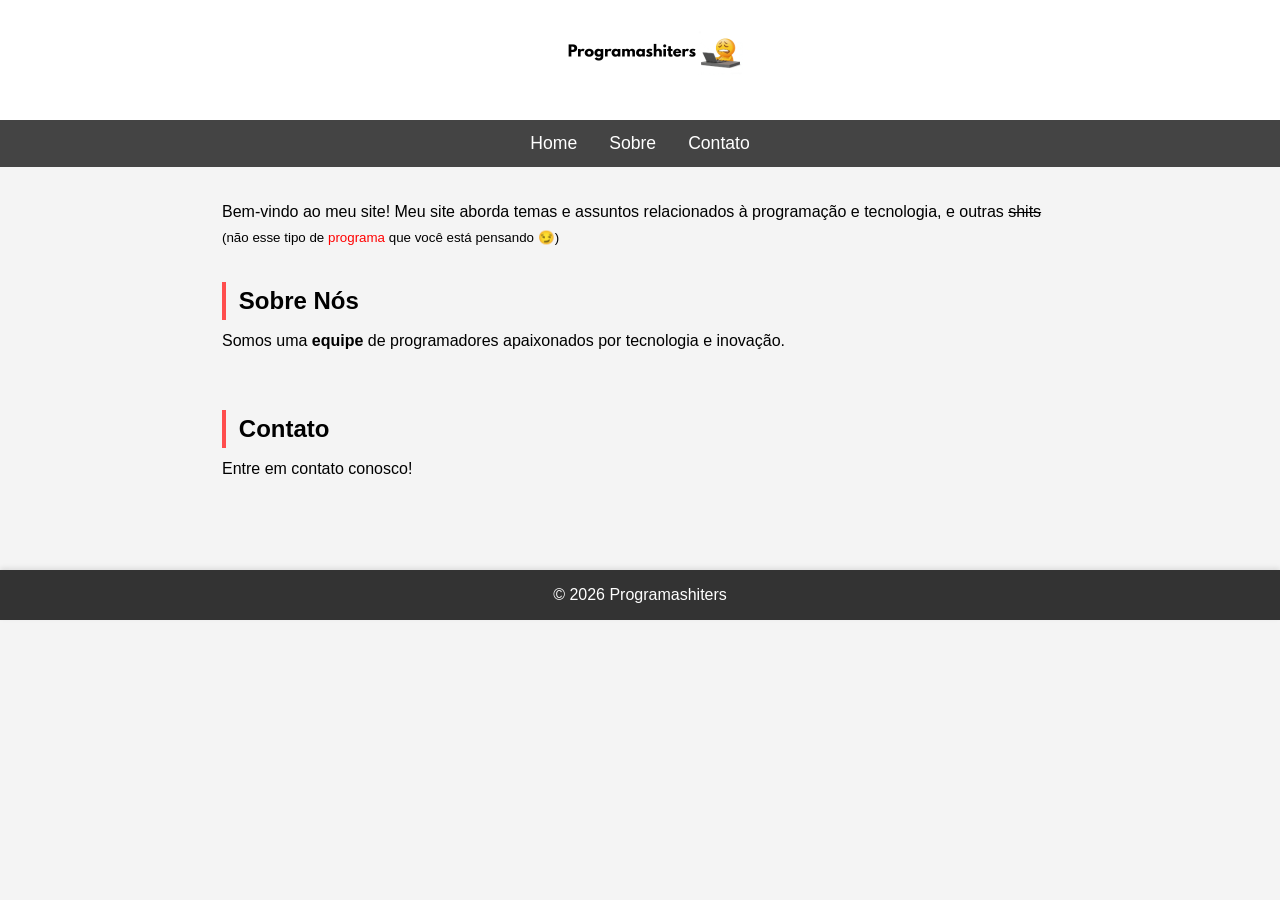
==== index.html @ b4b60bb1 "Initial commit" ====
<!DOCTYPE html>
<html lang="pt-BR">

<head>
    <meta charset="UTF-8">
    <meta name="viewport" content="width=device-width, initial-scale=1.0">
    <title>Programashiters</title>

    <style>
        * {
            margin: 0;
            padding: 0;
            box-sizing: border-box;
        }

        body {
            font-family: Arial, sans-serif;
            background-color: #f4f4f4;
        }

        /* HEADER */
        header {
            background-color: #ffffff;
            display: flex;
            justify-content: center;
            align-items: center;
            height: 120px;
            box-shadow: 0 2px 5px rgba(0, 0, 0, 0.1);
        }

        .logo img {
            max-height: 100px;
            width: auto;
            object-fit: contain;
        }

        /* MENU */
        nav {
            background-color: #444;
        }

        nav ul {
            list-style: none;
            display: flex;
            justify-content: center;
            flex-wrap: wrap;
        }

        nav li {
            margin: 0.8rem 1rem;
        }

        nav a {
            color: white;
            text-decoration: none;
            font-size: 1.1rem;
            transition: 0.3s;
        }

        nav a:hover {
            color: #ff4d4d;
        }

        /* CONTEÚDO */
        main {
            padding: 2rem;
            max-width: 900px;
            margin: auto;
            line-height: 1.6;
        }

        h2 {
            margin-top: 2rem;
            margin-bottom: 0.5rem;
            border-left: 4px solid #ff4d4d;
            padding-left: 0.8rem;
            transition: 0.3s;
        }

        h2:hover {
            padding-left: 1.2rem;
        }

        .vermelho {
            color: red;
        }

        article, section {
            border-bottom: 1px solid #ddd;
            padding-bottom: 1.5rem;
        }

        article:last-of-type, section:last-of-type {
            border-bottom: none;
        }

        /* FOOTER */
        footer {
            text-align: center;
            padding: 1rem;
            background-color: #333;
            color: white;
            margin-top: 2rem;
            box-shadow: 0 -2px 5px rgba(0, 0, 0, 0.1);
        }
    </style>
</head>

<body>

    <header>
        <div class="logo">
            <img src="logo.png" alt="Logo Programashiters">
        </div>
    </header>

    <nav>
        <ul>
            <li><a href="#home">Home</a></li>
            <li><a href="#sobre">Sobre</a></li>
            <li><a href="#contato">Contato</a></li>
        </ul>
    </nav>

    <main id="home">
        <p>
            Bem-vindo ao meu site! Meu site aborda temas e assuntos relacionados à programação e tecnologia,
            e outras <s>shits</s>
            <small>(não esse tipo de <span class="vermelho">programa</span> que você está pensando 😏)</small>
        </p>

        <article id="sobre">
            <h2>Sobre Nós</h2>
            <p>Somos uma <strong>equipe</strong> de programadores apaixonados por tecnologia e inovação.</p>
        </article>

        <section id="contato">
            <h2>Contato</h2>
            <p>Entre em contato conosco!</p>
        </section>
    </main>

    <footer>
        <p>&copy; 2026 Programashiters</p>
    </footer>

</body>

</html>
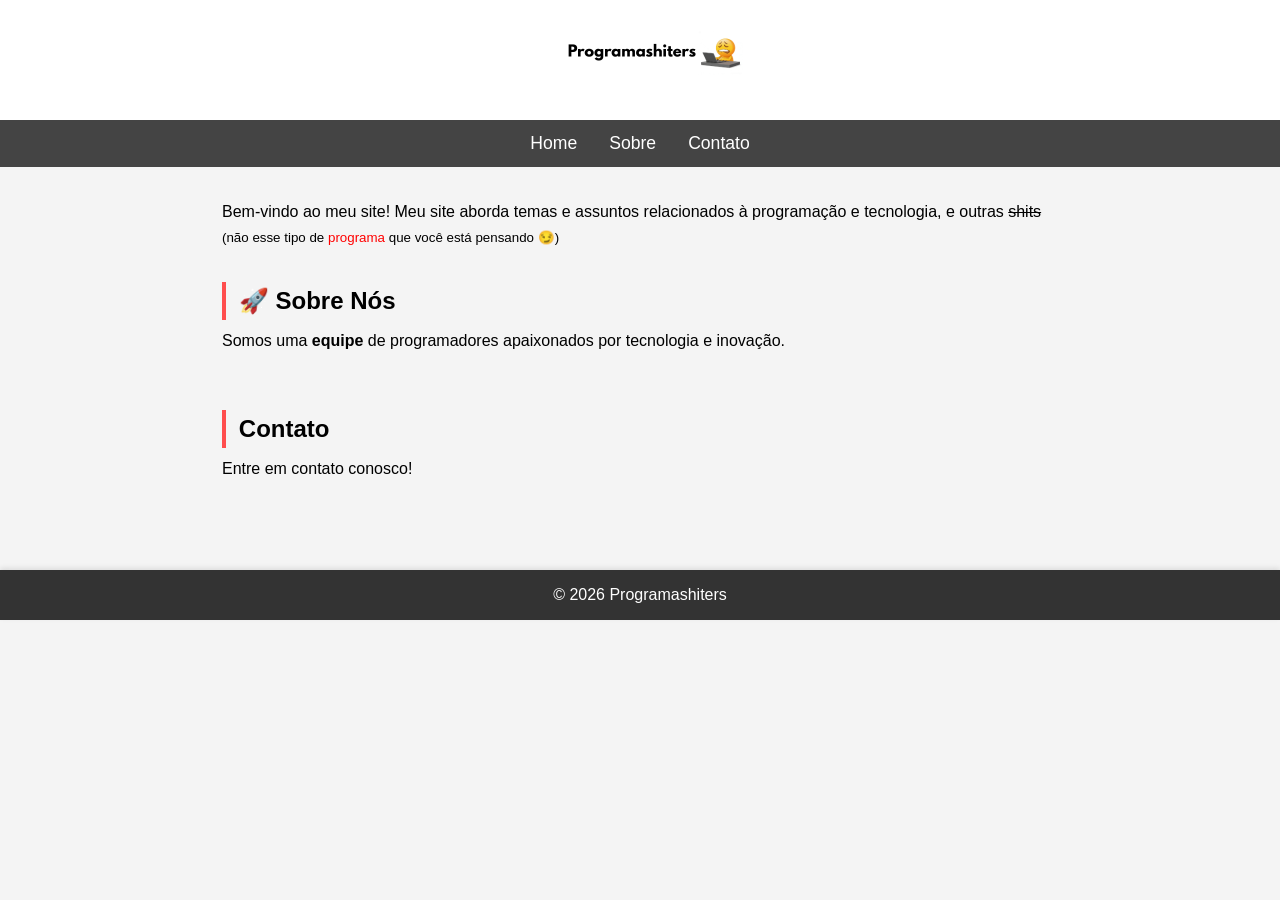
==== commit ae66ee50: "Manter apenas index.html e adicionar emoji" ====
--- a/index.html
+++ b/index.html
@@ -130,7 +130,7 @@
         </p>
 
         <article id="sobre">
-            <h2>Sobre Nós</h2>
+            <h2>🚀 Sobre Nós</h2>
             <p>Somos uma <strong>equipe</strong> de programadores apaixonados por tecnologia e inovação.</p>
         </article>
 
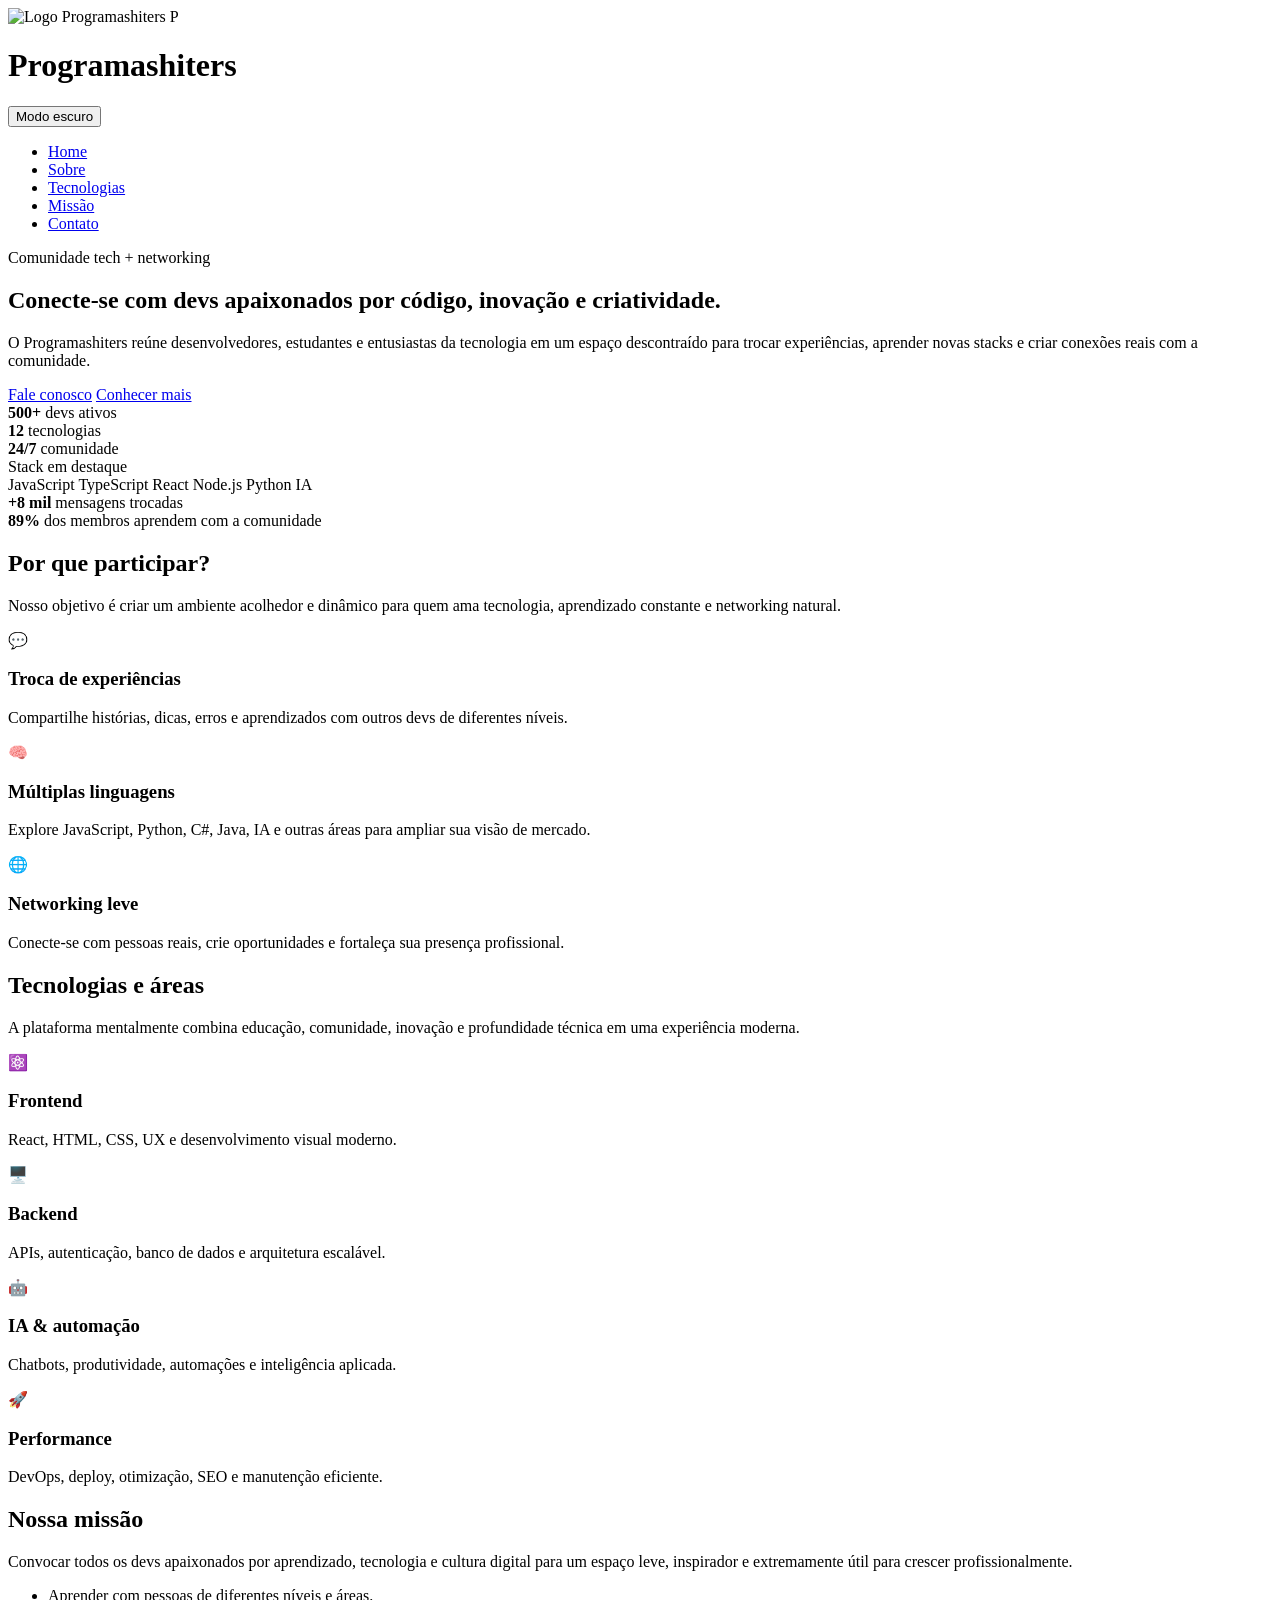
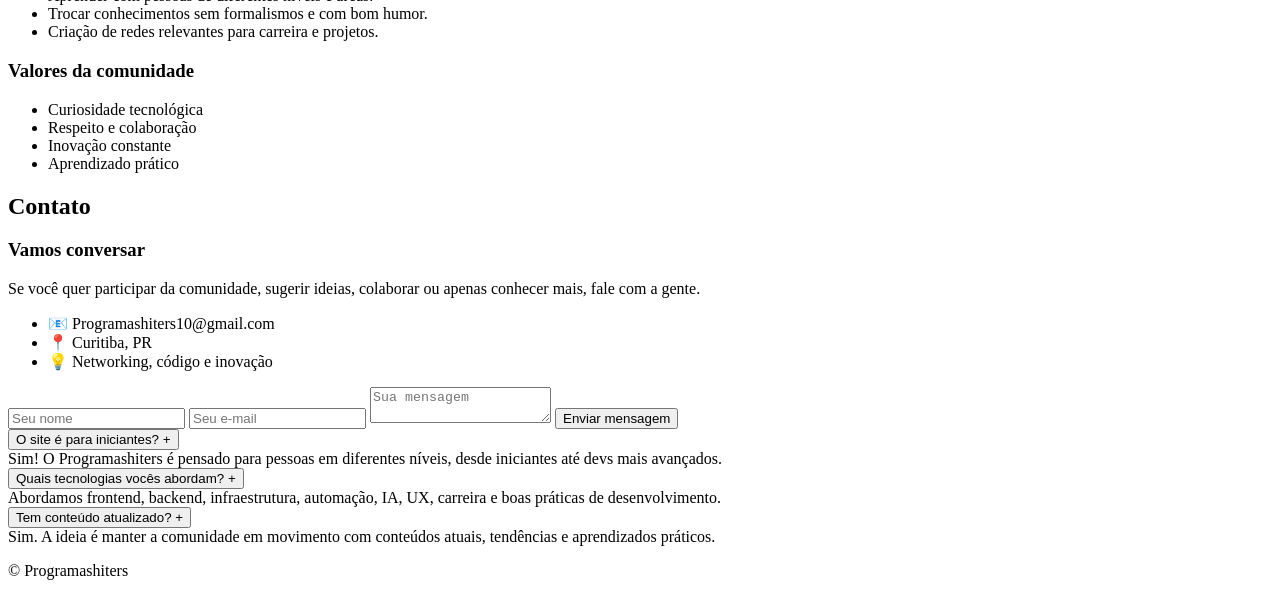
==== commit 60edc549: "Refactor index.html structure and add styles" ====
--- a/index.html
+++ b/index.html
@@ -5,145 +5,248 @@
     <meta charset="UTF-8">
     <meta name="viewport" content="width=device-width, initial-scale=1.0">
     <title>Programashiters</title>
-
-    <style>
-        * {
-            margin: 0;
-            padding: 0;
-            box-sizing: border-box;
-        }
-
-        body {
-            font-family: Arial, sans-serif;
-            background-color: #f4f4f4;
-        }
-
-        /* HEADER */
-        header {
-            background-color: #ffffff;
-            display: flex;
-            justify-content: center;
-            align-items: center;
-            height: 120px;
-            box-shadow: 0 2px 5px rgba(0, 0, 0, 0.1);
-        }
-
-        .logo img {
-            max-height: 100px;
-            width: auto;
-            object-fit: contain;
-        }
-
-        /* MENU */
-        nav {
-            background-color: #444;
-        }
-
-        nav ul {
-            list-style: none;
-            display: flex;
-            justify-content: center;
-            flex-wrap: wrap;
-        }
-
-        nav li {
-            margin: 0.8rem 1rem;
-        }
-
-        nav a {
-            color: white;
-            text-decoration: none;
-            font-size: 1.1rem;
-            transition: 0.3s;
-        }
-
-        nav a:hover {
-            color: #ff4d4d;
-        }
-
-        /* CONTEÚDO */
-        main {
-            padding: 2rem;
-            max-width: 900px;
-            margin: auto;
-            line-height: 1.6;
-        }
-
-        h2 {
-            margin-top: 2rem;
-            margin-bottom: 0.5rem;
-            border-left: 4px solid #ff4d4d;
-            padding-left: 0.8rem;
-            transition: 0.3s;
-        }
-
-        h2:hover {
-            padding-left: 1.2rem;
-        }
-
-        .vermelho {
-            color: red;
-        }
-
-        article, section {
-            border-bottom: 1px solid #ddd;
-            padding-bottom: 1.5rem;
-        }
-
-        article:last-of-type, section:last-of-type {
-            border-bottom: none;
-        }
-
-        /* FOOTER */
-        footer {
-            text-align: center;
-            padding: 1rem;
-            background-color: #333;
-            color: white;
-            margin-top: 2rem;
-            box-shadow: 0 -2px 5px rgba(0, 0, 0, 0.1);
-        }
-    </style>
+    <link rel="stylesheet" href="index.css">
 </head>
 
 <body>
-
-    <header>
-        <div class="logo">
-            <img src="logo.png" alt="Logo Programashiters">
+    <header class="site-header">
+        <div class="container header-inner">
+            <div class="title-logo">
+                <div class="logo" aria-label="Logo Programashiters">
+                    <img src="logo.webp" alt="Logo Programashiters">
+                    <span class="logo-fallback">P</span>
+                </div>
+                <h1>Programashiters</h1>
+            </div>
+
+            <button class="toggle-button" type="button" aria-label="Alternar tema">
+                Modo escuro
+            </button>
         </div>
     </header>
 
-    <nav>
-        <ul>
-            <li><a href="#home">Home</a></li>
-            <li><a href="#sobre">Sobre</a></li>
-            <li><a href="#contato">Contato</a></li>
-        </ul>
+    <nav class="main-nav">
+        <div class="container">
+            <ul>
+                <li><a href="#home">Home</a></li>
+                <li><a href="#sobre">Sobre</a></li>
+                <li><a href="#tecnologias">Tecnologias</a></li>
+                <li><a href="#missao">Missão</a></li>
+                <li><a href="#contato">Contato</a></li>
+            </ul>
+        </div>
     </nav>
 
-    <main id="home">
-        <p>
-            Bem-vindo ao meu site! Meu site aborda temas e assuntos relacionados à programação e tecnologia,
-            e outras <s>shits</s>
-            <small>(não esse tipo de <span class="vermelho">programa</span> que você está pensando 😏)</small>
-        </p>
-
-        <article id="sobre">
-            <h2>🚀 Sobre Nós</h2>
-            <p>Somos uma <strong>equipe</strong> de programadores apaixonados por tecnologia e inovação.</p>
-        </article>
-
-        <section id="contato">
-            <h2>Contato</h2>
-            <p>Entre em contato conosco!</p>
+    <main id="home" class="container">
+        <section class="hero">
+            <div class="hero-copy">
+                <span class="eyebrow">Comunidade tech + networking</span>
+                <h2>Conecte-se com devs apaixonados por código, inovação e criatividade.</h2>
+                <p>
+                    O Programashiters reúne desenvolvedores, estudantes e entusiastas da tecnologia em um espaço
+                    descontraído para trocar experiências, aprender novas stacks e criar conexões reais com a comunidade.
+                </p>
+
+                <div class="action-row">
+                    <a href="#contato" class="primary-btn">Fale conosco</a>
+                    <a href="#sobre" class="secondary-btn">Conhecer mais</a>
+                </div>
+
+                <div class="stats">
+                    <div class="stat">
+                        <strong>500+</strong>
+                        <span>devs ativos</span>
+                    </div>
+                    <div class="stat">
+                        <strong>12</strong>
+                        <span>tecnologias</span>
+                    </div>
+                    <div class="stat">
+                        <strong>24/7</strong>
+                        <span>comunidade</span>
+                    </div>
+                </div>
+            </div>
+
+            <div class="hero-panel">
+                <div class="mini-panel-header">
+                    <span>Stack em destaque</span>
+                    <span class="dot"></span>
+                </div>
+
+                <div class="stack-badges">
+                    <span>JavaScript</span>
+                    <span>TypeScript</span>
+                    <span>React</span>
+                    <span>Node.js</span>
+                    <span>Python</span>
+                    <span>IA</span>
+                </div>
+
+                <div class="info-card-group">
+                    <div class="info-card">
+                        <strong>+8 mil</strong>
+                        <span>mensagens trocadas</span>
+                    </div>
+                    <div class="info-card">
+                        <strong>89%</strong>
+                        <span>dos membros aprendem com a comunidade</span>
+                    </div>
+                </div>
+            </div>
+        </section>
+
+        <section id="sobre" class="page-section">
+            <h2 class="section-title">Por que participar?</h2>
+            <p class="section-copy">
+                Nosso objetivo é criar um ambiente acolhedor e dinâmico para quem ama tecnologia, aprendizado constante e networking natural.
+            </p>
+
+            <div class="feature-grid">
+                <article class="feature-card">
+                    <div class="icon">💬</div>
+                    <h3>Troca de experiências</h3>
+                    <p>Compartilhe histórias, dicas, erros e aprendizados com outros devs de diferentes níveis.</p>
+                </article>
+
+                <article class="feature-card">
+                    <div class="icon">🧠</div>
+                    <h3>Múltiplas linguagens</h3>
+                    <p>Explore JavaScript, Python, C#, Java, IA e outras áreas para ampliar sua visão de mercado.</p>
+                </article>
+
+                <article class="feature-card">
+                    <div class="icon">🌐</div>
+                    <h3>Networking leve</h3>
+                    <p>Conecte-se com pessoas reais, crie oportunidades e fortaleça sua presença profissional.</p>
+                </article>
+            </div>
+        </section>
+
+        <section id="tecnologias" class="page-section">
+            <h2 class="section-title">Tecnologias e áreas</h2>
+            <p class="section-copy">
+                A plataforma mentalmente combina educação, comunidade, inovação e profundidade técnica em uma experiência moderna.
+            </p>
+
+            <div class="tech-grid">
+                <article class="tech-card">
+                    <div class="tech-icon">⚛️</div>
+                    <h3>Frontend</h3>
+                    <p>React, HTML, CSS, UX e desenvolvimento visual moderno.</p>
+                </article>
+
+                <article class="tech-card">
+                    <div class="tech-icon">🖥️</div>
+                    <h3>Backend</h3>
+                    <p>APIs, autenticação, banco de dados e arquitetura escalável.</p>
+                </article>
+
+                <article class="tech-card">
+                    <div class="tech-icon">🤖</div>
+                    <h3>IA & automação</h3>
+                    <p>Chatbots, produtividade, automações e inteligência aplicada.</p>
+                </article>
+
+                <article class="tech-card">
+                    <div class="tech-icon">🚀</div>
+                    <h3>Performance</h3>
+                    <p>DevOps, deploy, otimização, SEO e manutenção eficiente.</p>
+                </article>
+            </div>
+        </section>
+
+        <section id="missao" class="page-section">
+            <h2 class="section-title">Nossa missão</h2>
+            <div class="mission-grid">
+                <article class="mission-card">
+                    <p class="section-copy">
+                        Convocar todos os devs apaixonados por aprendizado, tecnologia e cultura digital para um espaço
+                        leve, inspirador e extremamente útil para crescer profissionalmente.
+                    </p>
+
+                    <ul>
+                        <li>Aprender com pessoas de diferentes níveis e áreas.</li>
+                        <li>Trocar conhecimentos sem formalismos e com bom humor.</li>
+                        <li>Criação de redes relevantes para carreira e projetos.</li>
+                    </ul>
+                </article>
+
+                <article class="mission-card">
+                    <h3>Valores da comunidade</h3>
+                    <ul>
+                        <li>Curiosidade tecnológica</li>
+                        <li>Respeito e colaboração</li>
+                        <li>Inovação constante</li>
+                        <li>Aprendizado prático</li>
+                    </ul>
+                </article>
+            </div>
+        </section>
+
+        <section id="contato" class="page-section">
+            <h2 class="section-title">Contato</h2>
+            <div class="contact-grid">
+                <div class="contact-panel">
+                    <h3>Vamos conversar</h3>
+                    <p>Se você quer participar da comunidade, sugerir ideias, colaborar ou apenas conhecer mais, fale com a gente.</p>
+                    <ul class="contact-list">
+                        <li>📧 Programashiters10@gmail.com</li>
+                        <li>📍 Curitiba, PR</li>
+                        <li>💡 Networking, código e inovação</li>
+                    </ul>
+                </div>
+
+                <div class="contact-panel">
+                    <form class="contact-form">
+                        <input type="text" placeholder="Seu nome" aria-label="Seu nome">
+                        <input type="email" placeholder="Seu e-mail" aria-label="Seu e-mail">
+                        <textarea placeholder="Sua mensagem" aria-label="Sua mensagem"></textarea>
+                        <button type="submit" class="primary-btn">Enviar mensagem</button>
+                        <div class="form-message" aria-live="polite"></div>
+                    </form>
+                </div>
+            </div>
+
+            <div class="faq-list">
+                <div class="faq-item open">
+                    <button class="faq-question" type="button">
+                        <span>O site é para iniciantes?</span>
+                        <span>+</span>
+                    </button>
+                    <div class="faq-answer">
+                        Sim! O Programashiters é pensado para pessoas em diferentes níveis, desde iniciantes até devs mais avançados.
+                    </div>
+                </div>
+
+                <div class="faq-item">
+                    <button class="faq-question" type="button">
+                        <span>Quais tecnologias vocês abordam?</span>
+                        <span>+</span>
+                    </button>
+                    <div class="faq-answer">
+                        Abordamos frontend, backend, infraestrutura, automação, IA, UX, carreira e boas práticas de desenvolvimento.
+                    </div>
+                </div>
+
+                <div class="faq-item">
+                    <button class="faq-question" type="button">
+                        <span>Tem conteúdo atualizado?</span>
+                        <span>+</span>
+                    </button>
+                    <div class="faq-answer">
+                        Sim. A ideia é manter a comunidade em movimento com conteúdos atuais, tendências e aprendizados práticos.
+                    </div>
+                </div>
+            </div>
         </section>
     </main>
 
     <footer>
-        <p>&copy; 2026 Programashiters</p>
+        <p>&copy; <span id="year"></span> Programashiters</p>
     </footer>
 
+    <script src="index.js"></script>
 </body>
 
-</html>+</html>
